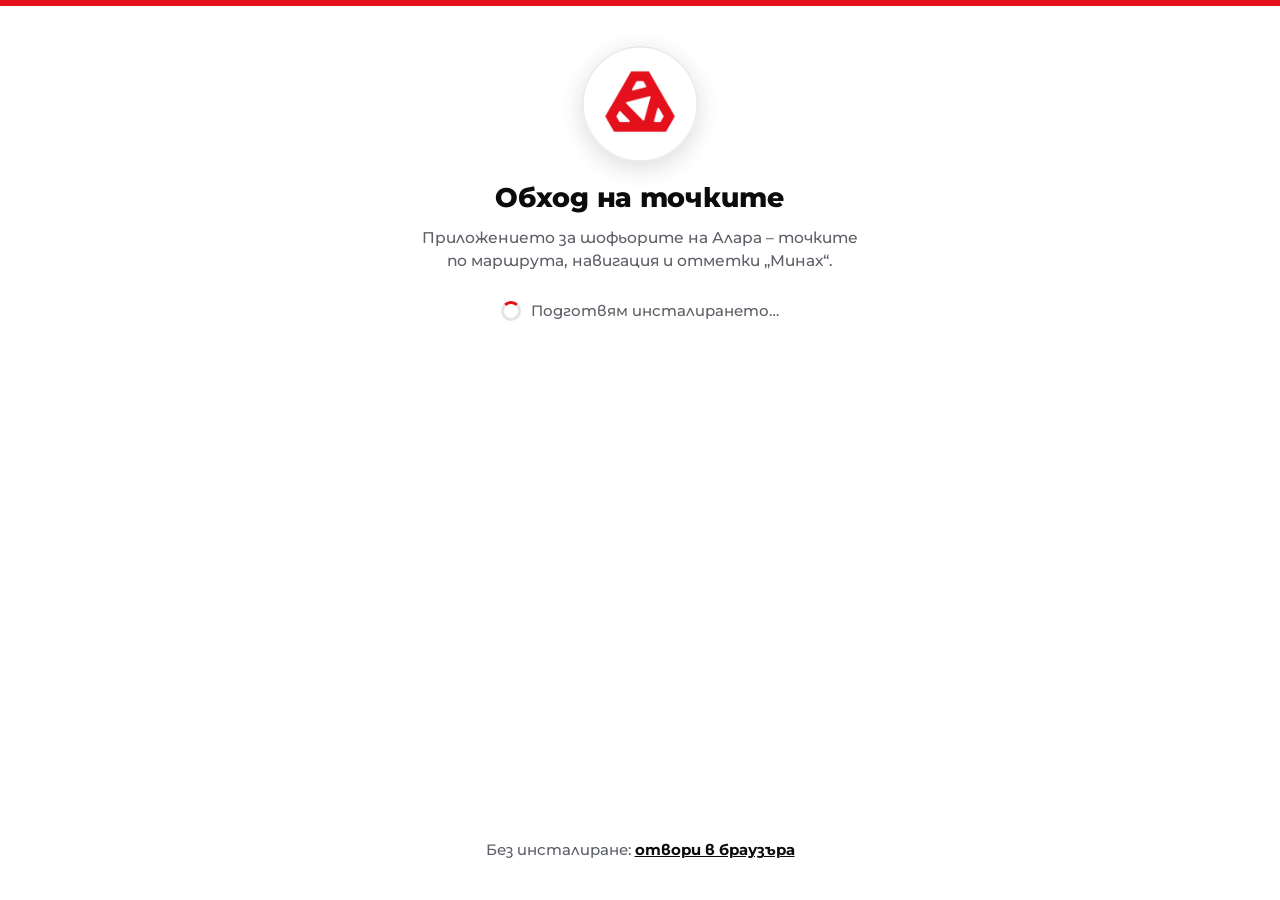
==== install/index.html @ a14adacf "Страница за инсталиране за шофьорите (/install/): бутон, Viber → Chrome, iPhone стъпки Co-Authored-B" ====
<!doctype html>
<html lang="bg">
<head>
<meta charset="utf-8">
<meta name="viewport" content="width=device-width,initial-scale=1,viewport-fit=cover">
<title>Инсталирай „Обход“</title>
<meta name="description" content="Приложението за шофьорите на Алара: точките по маршрута, навигация и отметки „Минах“.">
<meta property="og:type" content="website">
<meta property="og:title" content="Инсталирай „Обход на точките“">
<meta property="og:description" content="Приложението за шофьорите на Алара – отвори линка и натисни „Инсталирай“.">
<meta property="og:url" content="https://nifcho.github.io/Obhod/install/">
<meta property="og:image" content="https://nifcho.github.io/Obhod/icons/icon-512.png">
<meta property="og:image:width" content="512">
<meta property="og:image:height" content="512">
<meta name="theme-color" content="#ffffff">
<link rel="manifest" href="../manifest.webmanifest">
<link rel="icon" href="../icons/favicon-32.png" sizes="32x32">
<link rel="apple-touch-icon" href="../icons/apple-touch-icon.png">
<meta name="apple-mobile-web-app-capable" content="yes">
<meta name="apple-mobile-web-app-title" content="Обход">
<script>
  // отворено от началния екран (вече е инсталирано) – направо в приложението
  if ((window.matchMedia && matchMedia('(display-mode: standalone)').matches) || navigator.standalone === true) location.replace('../');
</script>
<style>
@font-face { font-family: "Montserrat"; font-style: normal; font-weight: 100 900; font-display: swap; src: url(../fonts/montserrat-cyrillic-wght-normal.woff2) format("woff2"); unicode-range: U+0301, U+0400-045F, U+0490-0491, U+04B0-04B1, U+2116; }
@font-face { font-family: "Montserrat"; font-style: normal; font-weight: 100 900; font-display: swap; src: url(../fonts/montserrat-latin-wght-normal.woff2) format("woff2"); unicode-range: U+0000-00FF, U+0131, U+0152-0153, U+02BB-02BC, U+02C6, U+02DA, U+02DC, U+0304, U+0308, U+0329, U+2000-206F, U+2074, U+20AC, U+2122, U+2191, U+2193, U+2212, U+2215, U+FEFF, U+FFFD; }
:root { --red: #E4101C; --ink: #0C0C0C; --muted: #5c5f66; --line: #e4e4e7; --bg: #ffffff; --soft: #f4f4f5; }
* { box-sizing: border-box; }
html, body { margin: 0; background: var(--bg); color: var(--ink); }
body { font: 500 17px/1.45 "Montserrat", system-ui, sans-serif; min-height: 100vh; min-height: 100dvh; display: flex; flex-direction: column; align-items: center; padding: max(28px, env(safe-area-inset-top)) 18px max(24px, env(safe-area-inset-bottom)); }
main { width: 100%; max-width: 440px; display: flex; flex-direction: column; align-items: center; text-align: center; gap: 14px; flex: 1; }
.bar { width: 100%; height: 6px; background: var(--red); position: fixed; top: 0; left: 0; }
.logo { width: 116px; height: 116px; border-radius: 50%; box-shadow: 0 6px 24px rgba(0,0,0,.14); margin-top: 18px; }
h1 { font-size: 27px; line-height: 1.15; font-weight: 800; margin: 6px 0 0; letter-spacing: -.01em; }
.sub { color: var(--muted); margin: 0; font-size: 15.5px; }
.card { width: 100%; text-align: left; background: var(--soft); border-radius: 18px; padding: 18px; margin-top: 8px; }
.card[hidden], [hidden] { display: none !important; }
.card h2 { font-size: 18px; margin: 0 0 10px; font-weight: 800; }
.card p { margin: 0 0 10px; }
.card p:last-child { margin-bottom: 0; }
.btn { display: flex; align-items: center; justify-content: center; gap: 10px; width: 100%; min-height: 60px; border-radius: 14px; border: 0; background: var(--red); color: #fff; font: 800 19px "Montserrat", system-ui, sans-serif; text-decoration: none; cursor: pointer; margin-top: 4px; -webkit-tap-highlight-color: transparent; }
.btn:active { transform: scale(.985); }
.btn.ghost { background: #fff; color: var(--ink); border: 1.5px solid var(--line); font-weight: 700; font-size: 17px; min-height: 54px; }
.btn svg { width: 24px; height: 24px; fill: none; stroke: currentColor; stroke-width: 2.4; stroke-linecap: round; stroke-linejoin: round; flex: none; }
ol.steps { margin: 0; padding: 0; list-style: none; counter-reset: s; display: flex; flex-direction: column; gap: 12px; }
ol.steps li { counter-increment: s; display: grid; grid-template-columns: 34px 1fr; gap: 12px; align-items: start; }
ol.steps li::before { content: counter(s); width: 34px; height: 34px; border-radius: 50%; background: var(--ink); color: #fff; display: grid; place-items: center; font-weight: 800; font-size: 16px; }
ol.steps b { font-weight: 800; }
.ico { display: inline-grid; place-items: center; width: 30px; height: 30px; vertical-align: middle; border-radius: 8px; background: #fff; border: 1px solid var(--line); margin: 0 2px; }
.ico svg { width: 18px; height: 18px; fill: none; stroke: #0a84ff; stroke-width: 2.2; stroke-linecap: round; stroke-linejoin: round; }
.ico.dots svg { stroke: var(--ink); stroke-width: 3.2; }
.wait { color: var(--muted); font-size: 15px; display: flex; align-items: center; gap: 10px; justify-content: center; padding: 14px 0; }
.spin { width: 20px; height: 20px; border-radius: 50%; border: 3px solid var(--line); border-top-color: var(--red); animation: sp .8s linear infinite; }
@keyframes sp { to { transform: rotate(360deg); } }
.ok { width: 64px; height: 64px; border-radius: 50%; background: #15803d; display: grid; place-items: center; margin: 0 auto 8px; }
.ok svg { width: 34px; height: 34px; fill: none; stroke: #fff; stroke-width: 3; stroke-linecap: round; stroke-linejoin: round; }
.center { text-align: center; }
.copy { display: flex; gap: 8px; margin-top: 10px; }
.copy input { flex: 1; min-width: 0; font: 600 14px "Montserrat", system-ui, sans-serif; padding: 12px; border: 1px solid var(--line); border-radius: 12px; background: #fff; color: var(--ink); }
.copy button { flex: none; border: 0; border-radius: 12px; padding: 0 16px; background: var(--ink); color: #fff; font: 700 15px "Montserrat", system-ui, sans-serif; cursor: pointer; }
.skip { color: var(--muted); font-size: 15px; margin-top: auto; padding-top: 20px; }
.skip a { color: var(--ink); font-weight: 700; }
.note { font-size: 14.5px; color: var(--muted); }
</style>
</head>
<body>
<div class="bar"></div>
<main>
  <img class="logo" src="../icons/icon-512.png" alt="" width="116" height="116">
  <h1>Обход на точките</h1>
  <p class="sub">Приложението за шофьорите на Алара – точките по маршрута, навигация и отметки „Минах“.</p>

  <div class="wait" id="sWait"><span class="spin"></span>Подготвям инсталирането…</div>

  <!-- Android / компютър: браузърът може да инсталира с едно натискане -->
  <section class="card" id="sPrompt" hidden>
    <button class="btn" type="button" id="bInstall"><svg viewBox="0 0 24 24"><path d="M12 4v11M7 10l5 5 5-5M5 20h14"/></svg>Инсталирай</button>
    <p class="note center" style="margin-top:12px">След това „Обход“ е на началния екран като обикновено приложение.</p>
  </section>

  <!-- Android без бутона на браузъра: през менюто -->
  <section class="card" id="sManual" hidden>
    <h2>Инсталиране от менюто</h2>
    <ol class="steps">
      <li><span>Натисни менюто горе вдясно <span class="ico dots"><svg viewBox="0 0 24 24"><path d="M12 5h.01M12 12h.01M12 19h.01"/></svg></span></span></li>
      <li><span>Избери <b>„Инсталиране на приложението“</b> или <b>„Добавяне към началния екран“</b>.</span></li>
      <li><span>Потвърди с <b>„Инсталиране“</b>.</span></li>
    </ol>
    <p class="note andr" style="margin-top:14px">Ако в менюто няма такъв ред, отвори линка в Chrome:</p>
    <a class="btn ghost chromeLink andr" href="#"><svg viewBox="0 0 24 24"><circle cx="12" cy="12" r="9"/><circle cx="12" cy="12" r="3.5"/><path d="M12 8.5h8.2M8.97 13.75 4.9 6.7M15.03 13.75 10.9 20.9"/></svg>Отвори в Chrome</a>
  </section>

  <!-- отворено във Viber, Facebook и др. – оттам не може да се инсталира -->
  <section class="card" id="sInappAndroid" hidden>
    <h2>Отвори в Chrome</h2>
    <p>Линкът е отворен в <b id="inappName">приложението за съобщения</b> – оттам не може да се инсталира. Натисни бутона – ще се отвори в Chrome, после натисни „Инсталирай“.</p>
    <a class="btn chromeLink" href="#"><svg viewBox="0 0 24 24"><circle cx="12" cy="12" r="9"/><circle cx="12" cy="12" r="3.5"/><path d="M12 8.5h8.2M8.97 13.75 4.9 6.7M15.03 13.75 10.9 20.9"/></svg>Отвори в Chrome</a>
    <p class="note" style="margin-top:12px">Не става ли? Копирай линка и го постави в Chrome:</p>
    <div class="copy"><input class="link" readonly aria-label="Линк"><button type="button" class="bCopy">Копирай</button></div>
  </section>

  <!-- iPhone, Safari -->
  <section class="card" id="sIos" hidden>
    <h2>Добави на началния екран</h2>
    <ol class="steps">
      <li><span>Натисни <b>„Сподели“</b> <span class="ico"><svg viewBox="0 0 24 24"><path d="M12 15V3M8 7l4-4 4 4M6 11H5v10h14V11h-1"/></svg></span> в лентата на Safari.</span></li>
      <li><span>Превърти надолу и избери <b>„Добави към началния екран“</b> <span class="ico"><svg viewBox="0 0 24 24"><rect x="4" y="4" width="16" height="16" rx="4"/><path d="M12 8.5v7M8.5 12h7"/></svg></span></span></li>
      <li><span>Натисни <b>„Добави“</b> горе вдясно.</span></li>
    </ol>
  </section>

  <!-- iPhone, но не в Safari (Viber и др.) -->
  <section class="card" id="sInappIos" hidden>
    <h2>Отвори в Safari</h2>
    <p>На iPhone приложението се добавя само от <b>Safari</b>. Копирай линка, отвори Safari и го постави в адреса.</p>
    <div class="copy"><input class="link" readonly aria-label="Линк"><button type="button" class="bCopy">Копирай</button></div>
    <p class="note" style="margin-top:12px">Или потърси в менюто <span class="ico dots"><svg viewBox="0 0 24 24"><path d="M5 12h.01M12 12h.01M19 12h.01"/></svg></span> ред „Отвори в Safari“.</p>
  </section>

  <!-- току-що инсталирано -->
  <section class="card center" id="sDone" hidden>
    <div class="ok"><svg viewBox="0 0 24 24"><path d="M5 12.5l4.5 4.5L19 7.5"/></svg></div>
    <h2>Готово!</h2>
    <p>„Обход“ е на началния екран. Отваряй го оттам.</p>
    <a class="btn" href="../">Отвори приложението</a>
  </section>

  <!-- вече е инсталирано на този телефон -->
  <section class="card center" id="sHave" hidden>
    <h2>Вече е инсталирано</h2>
    <p>„Обход“ е на този телефон – отвори го от началния екран.</p>
    <a class="btn" href="../">Отвори приложението</a>
  </section>

  <p class="skip">Без инсталиране: <a href="../">отвори в браузъра</a></p>
</main>
<script>
(function () {
  var UA = navigator.userAgent || '';
  var IOS = /iphone|ipad|ipod/i.test(UA) || (navigator.platform === 'MacIntel' && navigator.maxTouchPoints > 1);
  var ANDROID = /android/i.test(UA);
  var APPS = [['Viber', /viber/i], ['Facebook', /FBAN|FBAV|FB_IAB|FB4A/], ['Messenger', /messenger/i], ['Instagram', /instagram/i], ['WhatsApp', /whatsapp/i], ['Telegram', /telegram/i], ['Google', /GSA\//]];
  var inapp = null;
  for (var i = 0; i < APPS.length; i++) if (APPS[i][1].test(UA)) { inapp = APPS[i][0]; break; }
  if (!inapp && ANDROID && /; wv\)/.test(UA)) inapp = 'приложението за съобщения';
  var IOS_SAFARI = IOS && /safari/i.test(UA) && !/crios|fxios|edgios|opios/i.test(UA) && !inapp;
  var here = location.href.split('#')[0].split('?')[0];
  var $ = function (id) { return document.getElementById(id); };
  var all = ['sWait', 'sPrompt', 'sManual', 'sInappAndroid', 'sIos', 'sInappIos', 'sDone', 'sHave'];
  function show(id) { all.forEach(function (x) { $(x).hidden = x !== id; }); }

  document.querySelectorAll('.chromeLink').forEach(function (a) {
    a.href = 'intent://' + location.host + location.pathname + '#Intent;scheme=https;package=com.android.chrome;end';
  });
  document.querySelectorAll('.copy').forEach(function (box) {
    var inp = box.querySelector('input'), b = box.querySelector('button');
    inp.value = here;
    b.addEventListener('click', function () {
      var done = function () { b.textContent = 'Копирано ✓'; setTimeout(function () { b.textContent = 'Копирай'; }, 2500); };
      inp.focus(); inp.select(); inp.setSelectionRange(0, 9999);
      if (navigator.clipboard && navigator.clipboard.writeText) navigator.clipboard.writeText(here).then(done, function () { try { document.execCommand('copy'); done(); } catch (e) {} });
      else { try { document.execCommand('copy'); done(); } catch (e) {} }
    });
  });

  // iPhone
  if (IOS) { show(IOS_SAFARI ? 'sIos' : 'sInappIos'); return; }
  // Android в приложение за съобщения
  if (ANDROID && inapp) { $('inappName').textContent = inapp; show('sInappAndroid'); return; }

  // Android (Chrome, Samsung, Edge…) и компютър: чакаме бутона на браузъра
  if (!ANDROID) document.querySelectorAll('.andr').forEach(function (x) { x.hidden = true; });
  var evt = null, decided = false;
  window.addEventListener('beforeinstallprompt', function (e) { e.preventDefault(); evt = e; decided = true; show('sPrompt'); });
  window.addEventListener('appinstalled', function () { evt = null; decided = true; show('sDone'); });
  $('bInstall').addEventListener('click', function () {
    if (!evt) return;
    var e = evt;
    e.prompt();
    evt = null;
    e.userChoice.then(function (r) { show(r && r.outcome === 'accepted' ? 'sDone' : 'sManual'); }, function () { show('sManual'); });
  });
  if ('serviceWorker' in navigator) navigator.serviceWorker.register('../sw.js', { scope: '../' }).catch(function () {});
  setTimeout(function () {
    if (decided) return;
    var check = navigator.getInstalledRelatedApps ? navigator.getInstalledRelatedApps().catch(function () { return []; }) : Promise.resolve([]);
    check.then(function (apps) {
      if (decided) return;
      if (apps && apps.length) { show('sHave'); return; }
      show('sManual');
    });
  }, 3500);
})();
</script>
</body>
</html>
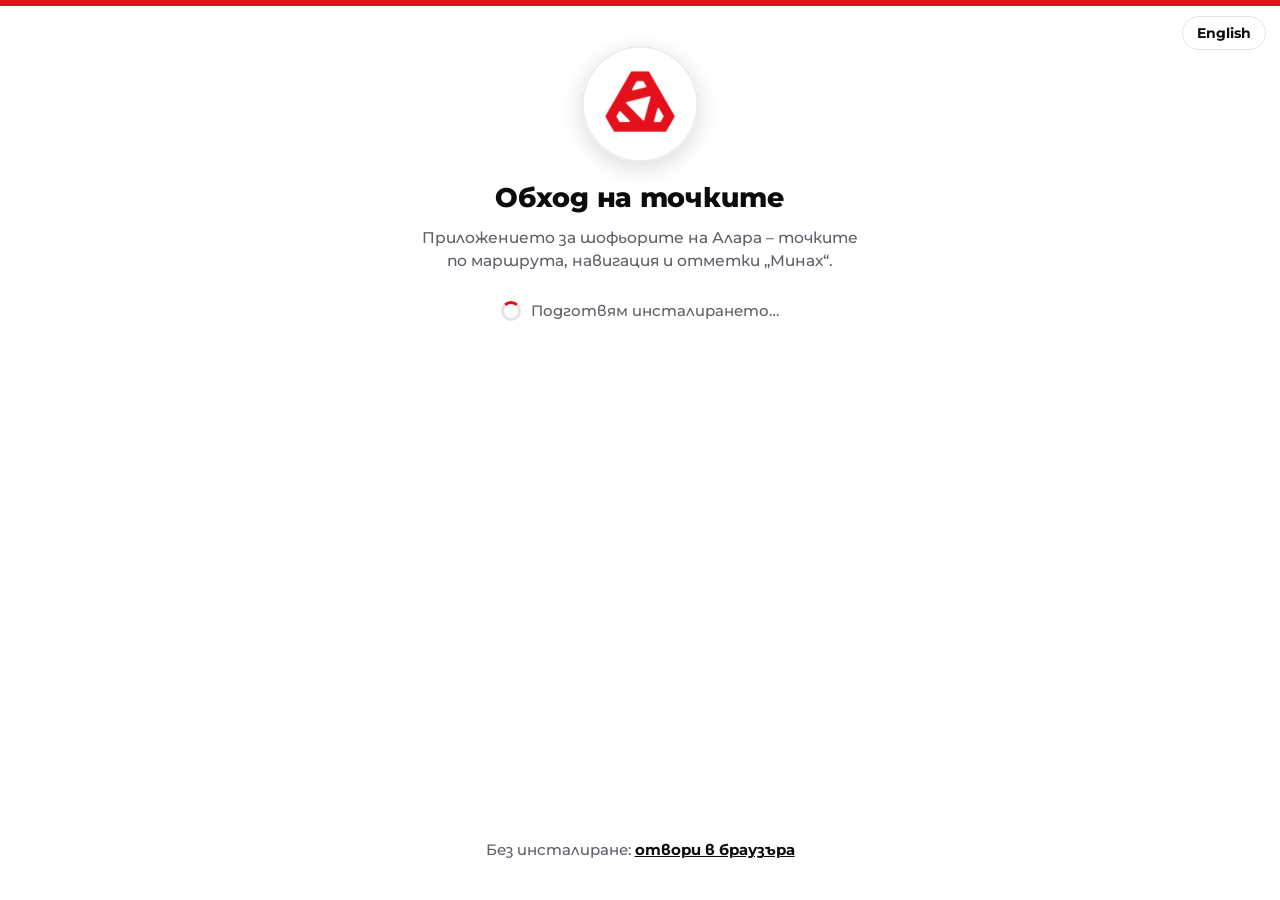
==== commit 0ec3ce5e: "Английски език: бутон „English“ / „Български“, линк с ?lang=en Целият интерфейс (приложението и стра" ====
--- a/install/index.html
+++ b/install/index.html
@@ -15,6 +15,7 @@
 <meta name="theme-color" content="#ffffff">
 <link rel="manifest" href="../manifest.webmanifest">
 <link rel="icon" href="../icons/favicon-32.png" sizes="32x32">
+<script src="../i18n.js"></script>
 <link rel="apple-touch-icon" href="../icons/apple-touch-icon.png">
 <meta name="apple-mobile-web-app-capable" content="yes">
 <meta name="apple-mobile-web-app-title" content="Обход">
@@ -62,10 +63,12 @@
 .skip { color: var(--muted); font-size: 15px; margin-top: auto; padding-top: 20px; }
 .skip a { color: var(--ink); font-weight: 700; }
 .note { font-size: 14.5px; color: var(--muted); }
+.langsw { position: absolute; top: max(16px, env(safe-area-inset-top)); right: 14px; border: 1px solid var(--line); background: #fff; color: var(--ink); border-radius: 999px; padding: 7px 14px; font: 700 14px "Montserrat", system-ui, sans-serif; cursor: pointer; }
 </style>
 </head>
 <body>
 <div class="bar"></div>
+<button type="button" class="langsw" data-lang>English</button>
 <main>
   <img class="logo" src="../icons/icon-512.png" alt="" width="116" height="116">
   <h1>Обход на точките</h1>
@@ -98,6 +101,14 @@
     <a class="btn chromeLink" href="#"><svg viewBox="0 0 24 24"><circle cx="12" cy="12" r="9"/><circle cx="12" cy="12" r="3.5"/><path d="M12 8.5h8.2M8.97 13.75 4.9 6.7M15.03 13.75 10.9 20.9"/></svg>Отвори в Chrome</a>
     <p class="note" style="margin-top:12px">Не става ли? Копирай линка и го постави в Chrome:</p>
     <div class="copy"><input class="link" readonly aria-label="Линк"><button type="button" class="bCopy">Копирай</button></div>
+  </section>
+
+  <!-- браузърът на Samsung: инсталира по стар начин и Google Play Protect го блокира -->
+  <section class="card" id="sSamsung" hidden>
+    <h2>Инсталирай през Chrome</h2>
+    <p>Браузърът на Samsung прави приложението по стар начин и телефонът го спира с „Блокирано е небезопасно приложение“. През <b>Chrome</b> се инсталира нормално.</p>
+    <a class="btn chromeLink" href="#"><svg viewBox="0 0 24 24"><circle cx="12" cy="12" r="9"/><circle cx="12" cy="12" r="3.5"/><path d="M12 8.5h8.2M8.97 13.75 4.9 6.7M15.03 13.75 10.9 20.9"/></svg>Отвори в Chrome</a>
+    <p class="note" style="margin-top:12px">В Chrome натисни „Инсталирай“.<br>Ако вече ти е излязло „Блокирано е небезопасно приложение“ – натисни „ОК“ и отвори линка в Chrome.</p>
   </section>
 
   <!-- iPhone, Safari -->
@@ -146,12 +157,15 @@
   if (!inapp && ANDROID && /; wv\)/.test(UA)) inapp = 'приложението за съобщения';
   var IOS_SAFARI = IOS && /safari/i.test(UA) && !/crios|fxios|edgios|opios/i.test(UA) && !inapp;
   var here = location.href.split('#')[0].split('?')[0];
+  var EN = window.I18N && I18N.lang === 'en';
+  if (EN) { here += '?lang=en'; document.querySelectorAll('a[href="../"]').forEach(function (a) { a.href = '../?lang=en'; }); }
   var $ = function (id) { return document.getElementById(id); };
-  var all = ['sWait', 'sPrompt', 'sManual', 'sInappAndroid', 'sIos', 'sInappIos', 'sDone', 'sHave'];
+  var all = ['sWait', 'sPrompt', 'sManual', 'sInappAndroid', 'sSamsung', 'sIos', 'sInappIos', 'sDone', 'sHave'];
+  var SAMSUNG = ANDROID && /SamsungBrowser/i.test(UA);
   function show(id) { all.forEach(function (x) { $(x).hidden = x !== id; }); }
 
   document.querySelectorAll('.chromeLink').forEach(function (a) {
-    a.href = 'intent://' + location.host + location.pathname + '#Intent;scheme=https;package=com.android.chrome;end';
+    a.href = 'intent://' + location.host + location.pathname + (EN ? '?lang=en' : '') + '#Intent;scheme=https;package=com.android.chrome;S.browser_fallback_url=' + encodeURIComponent('https://play.google.com/store/apps/details?id=com.android.chrome') + ';end';
   });
   document.querySelectorAll('.copy').forEach(function (box) {
     var inp = box.querySelector('input'), b = box.querySelector('button');
@@ -168,6 +182,8 @@
   if (IOS) { show(IOS_SAFARI ? 'sIos' : 'sInappIos'); return; }
   // Android в приложение за съобщения
   if (ANDROID && inapp) { $('inappName').textContent = inapp; show('sInappAndroid'); return; }
+  // браузърът на Samsung – само през Chrome (иначе Play Protect блокира)
+  if (SAMSUNG) { window.addEventListener('beforeinstallprompt', function (e) { e.preventDefault(); }); show('sSamsung'); return; }
 
   // Android (Chrome, Samsung, Edge…) и компютър: чакаме бутона на браузъра
   if (!ANDROID) document.querySelectorAll('.andr').forEach(function (x) { x.hidden = true; });
